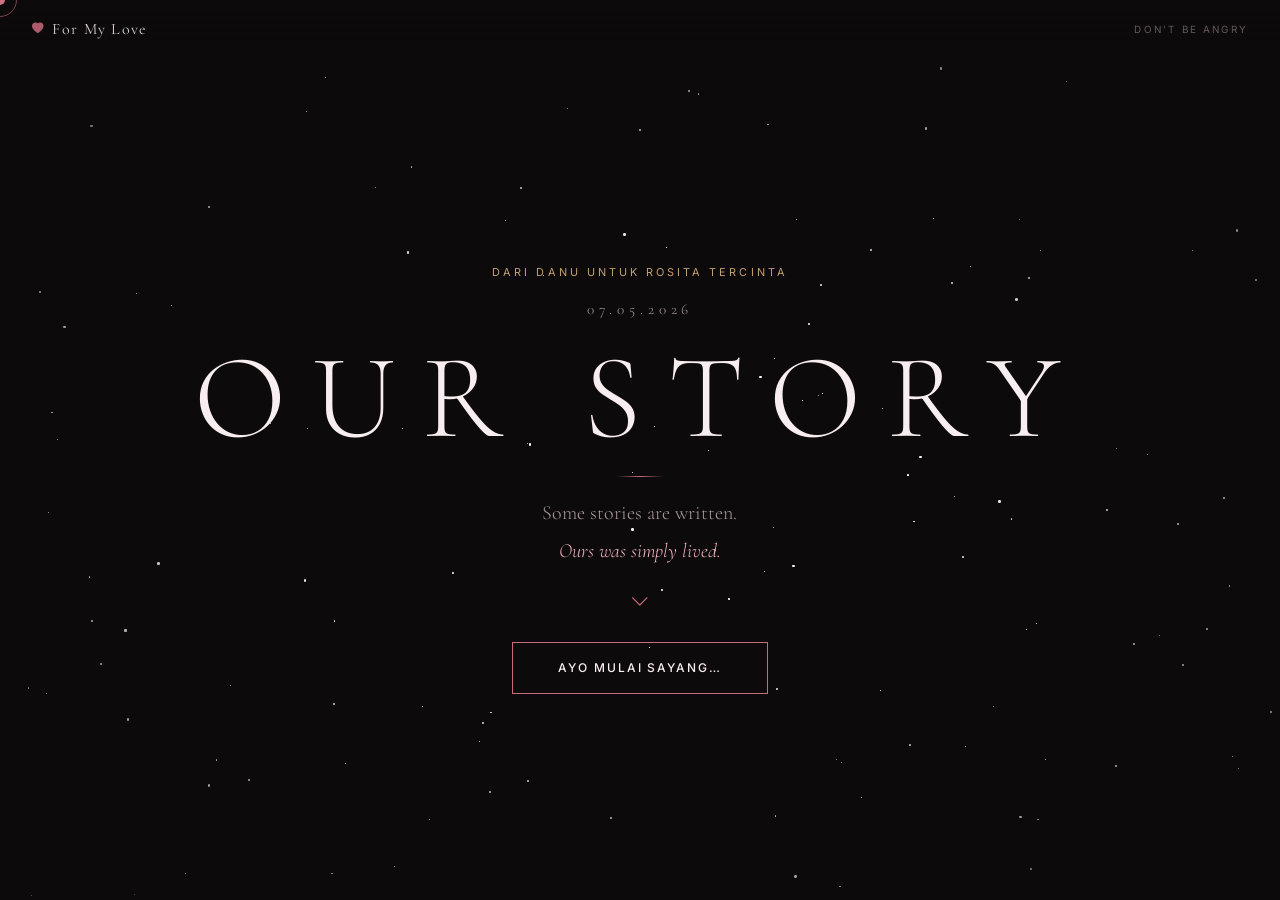
==== PsknDN/index.html @ 0aa3d76e "Add files via upload" ====
<!DOCTYPE html>
<html lang="id">
<head>
    <meta charset="UTF-8">
    <meta name="viewport" content="width=device-width, initial-scale=1.0">
    <title>For My Love — Don't Be Angry</title>
    <meta name="description" content="Sebuah web yang dibuat dengan penuh perasaan, untuk kamu yang tak tahu betapa berartinya kamu.">

    <!-- Google Fonts -->
    <link rel="preconnect" href="https://fonts.googleapis.com">
    <link rel="preconnect" href="https://fonts.gstatic.com" crossorigin>
    <link href="https://fonts.googleapis.com/css2?family=Cormorant+Garamond:ital,wght@0,300;0,400;0,500;0,600;1,300;1,400;1,500&family=Inter:wght@300;400;500;600&display=swap" rel="stylesheet">

    <!-- Bootstrap 5 -->
    <link rel="stylesheet" href="https://cdn.jsdelivr.net/npm/bootstrap@5.3.2/dist/css/bootstrap.min.css">
    <!-- Bootstrap Icons -->
    <link rel="stylesheet" href="https://cdn.jsdelivr.net/npm/bootstrap-icons@1.11.3/font/bootstrap-icons.css">

    <!-- Custom CSS -->
    <link rel="stylesheet" href="css/style.css">
</head>
<body>

<!-- ======================== AUDIO ======================== -->
<audio id="bgMusic" loop>
    <source src="asset/musikRomantis/music.mp3" type="audio/mpeg">
</audio>

<!-- ======================== TOP NAVBAR ======================== -->
<nav class="top-navbar" id="topNavbar" aria-label="Header">
    <div class="navbar-inner">
        <span class="navbar-brand">
            <i class="bi bi-heart-fill" aria-hidden="true"></i>
            For My Love
        </span>
        <span class="navbar-tagline">Don&rsquo;t Be Angry</span>
    </div>
</nav>

<!-- ======================== SLIDE DOTS NAV ======================== -->
<nav class="slide-dots" id="slideDots" aria-label="Navigasi slide">
    <button class="dot active" onclick="goToSlide(0)" aria-label="Slide 1" title="Opening"></button>
    <button class="dot" onclick="goToSlide(1)" aria-label="Slide 2" title="Salam"></button>
    <button class="dot" onclick="goToSlide(2)" aria-label="Slide 3" title="Kita"></button>
    <button class="dot" onclick="goToSlide(3)" aria-label="Slide 4" title="Kenangan"></button>
    <button class="dot" onclick="goToSlide(4)" aria-label="Slide 5" title="Tentang Kamu"></button>
</nav>

<!-- ======================== SLIDES WRAPPER ======================== -->
<div class="slides-wrapper" id="slidesWrapper">

    <!-- ╔══════════════════════════════════════╗ -->
    <!-- ║  SLIDE 1 — OPENING                   ║ -->
    <!-- ╚══════════════════════════════════════╝ -->
    <section class="slide active" id="slide-0" aria-label="Opening">
        <div class="slide-content opening-slide">

            <!-- Bintang-bintang -->
            <div class="stars" id="starsContainer" aria-hidden="true"></div>

            <!-- Vignette overlay -->
            <div class="vignette" aria-hidden="true"></div>

            <div class="opening-inner">
                <p class="from-label">Dari Danu Untuk Rosita Tercinta</p>
                <div class="date-text">07.05.2026</div>
                <h1 class="our-story-title">OUR STORY</h1>
                <div class="divider-line" aria-hidden="true"></div>
                <p class="our-story-quote">
                    Some stories are written.<br>
                    <em>Ours was simply lived.</em>
                </p>
                <div class="enter-arrow" aria-hidden="true">
                    <i class="bi bi-chevron-down"></i>
                </div>
                <button class="btn-enter" id="btnEnter" onclick="startJourney()">
                    Ayo Mulai Sayang&hellip;
                </button>
            </div>

        </div>
    </section>

    <!-- ╔══════════════════════════════════════╗ -->
    <!-- ║  SLIDE 2 — PERSONAL GREETING         ║ -->
    <!-- ╚══════════════════════════════════════╝ -->
    <section class="slide" id="slide-1" aria-label="Personal Greeting">
        <div class="slide-content greeting-slide">

            <div class="greeting-glow" aria-hidden="true"></div>

            <div class="greeting-inner">
                <p class="slide-number-label">01 &mdash; Untuk Kamu</p>

                <h2 class="typing-container">
                    <span id="typingText"></span><span class="cursor-blink" aria-hidden="true">|</span>
                </h2>

                <p class="greeting-subtext" id="greetingSubtext">
                    Aku tahu kamu sedang marah. Dan mungkin kamu punya alasan yang kuat.<br>
                    Tapi izinkan aku sebentar saja &mdash; untuk mengingatkanmu<br>
                    betapa berharganya kamu bagiku.
                </p>

                <button class="btn-next" id="greetingBtn" onclick="nextSlide()">
                    Lanjut <i class="bi bi-arrow-right"></i>
                </button>
            </div>

        </div>
    </section>

    <!-- ╔══════════════════════════════════════╗ -->
    <!-- ║  SLIDE 3 — "KITA" / TIMELINE         ║ -->
    <!-- ╚══════════════════════════════════════╝ -->
    <section class="slide" id="slide-2" aria-label="Our Story Timeline">
        <div class="slide-content timeline-slide">
            <div class="container py-4">

                <header class="section-header">
                    <p class="section-label">02 &mdash; Kita</p>
                    <h2 class="section-title">The Beginning</h2>
                    <p class="section-subtitle">Bagaimana semuanya bermula&hellip;</p>
                </header>

                <div class="timeline" id="timelineEl">

                    <!-- Milestone 1 -->
                    <div class="timeline-item" id="tl-0">
                        <div class="timeline-dot"></div>
                        <div class="timeline-card">
                            <span class="timeline-year">2022</span>
                            <h3 class="timeline-title">Awal yang Tak Terduga</h3>
                            <p class="timeline-text">
                                Awal masuk kuliah, tanpa sadar aku melihat ke arah seseorang yang begitu cantik&hellip;
                                dalam hati aku berbisik pelan,
                                <em>&ldquo;Iss&hellip; siapa tuh, cantik banget.&rdquo;</em>
                            </p>
                        </div>
                    </div>

                    <!-- Milestone 2 -->
                    <div class="timeline-item right" id="tl-1">
                        <div class="timeline-dot"></div>
                        <div class="timeline-card">
                            <span class="timeline-year">Setelahnya</span>
                            <h3 class="timeline-title">Strategi Diam-diam</h3>
                            <p class="timeline-text">
                                Di kelas, aku selalu mencari tempat duduk di belakangmu.
                                Bukan kebetulan. Itu caraku &mdash; pengecut tapi jujur &mdash;
                                supaya bisa melihatmu tanpa ketahuan bahwa aku sudah jatuh hati.
                            </p>
                        </div>
                    </div>

                    <!-- Milestone 3 -->
                    <div class="timeline-item" id="tl-2">
                        <div class="timeline-dot timeline-dot-now"></div>
                        <div class="timeline-card timeline-card-now">
                            <span class="timeline-year">Sekarang</span>
                            <h3 class="timeline-title">Dan Kini Kamu Ada di Sini</h3>
                            <p class="timeline-text">
                                Kamu yang dulu aku lirik dari jauh, kini jadi yang paling aku sayangi.
                                Itu bukan kebetulan &mdash; itu jawaban dari doa yang bahkan belum aku ucapkan.
                            </p>
                        </div>
                    </div>

                </div><!-- end .timeline -->

                <div class="text-center mt-5 pb-4">
                    <button class="btn-next" onclick="nextSlide()">
                        Lanjut <i class="bi bi-arrow-right"></i>
                    </button>
                </div>

            </div>
        </div>
    </section>

    <!-- ╔══════════════════════════════════════╗ -->
    <!-- ║  SLIDE 4 — MEMORY GALLERY            ║ -->
    <!-- ╚══════════════════════════════════════╝ -->
    <section class="slide" id="slide-3" aria-label="Memory Gallery">
        <div class="slide-content gallery-slide">
            <div class="container py-4">

                <header class="section-header">
                    <p class="section-label">03 &mdash; Kenangan</p>
                    <h2 class="section-title">Memory Gallery</h2>
                    <p class="section-subtitle">Satu foto, seribu perasaan yang tak terucapkan.</p>
                </header>

                <div class="gallery-wrapper">
                    <!-- Polaroid — klik untuk buka modal -->
                    <button
                        class="polaroid"
                        id="polaroidCard"
                        data-bs-toggle="modal"
                        data-bs-target="#photoModal"
                        aria-label="Buka foto kenangan"
                    >
                        <div class="polaroid-img-wrap">
                            <img src="asset/foto/foto1.jpeg" alt="Kenangan bersama Rosita" class="polaroid-img">
                        </div>
                        <div class="polaroid-caption">
                            <i class="bi bi-heart-fill" aria-hidden="true"></i>
                            <span>Klik untuk lihat</span>
                        </div>
                    </button>

                    <!-- Decorative film strip lines -->
                    <div class="film-strip left" aria-hidden="true">
                        <span></span><span></span><span></span><span></span><span></span>
                    </div>
                    <div class="film-strip right" aria-hidden="true">
                        <span></span><span></span><span></span><span></span><span></span>
                    </div>
                </div>

                <div class="text-center mt-5 pb-4">
                    <button class="btn-next" onclick="nextSlide()">
                        Lanjut <i class="bi bi-arrow-right"></i>
                    </button>
                </div>

            </div>
        </div>
    </section>

    <!-- ╔══════════════════════════════════════╗ -->
    <!-- ║  SLIDE 5 — HAL-HAL KECIL TENTANG KAMU║ -->
    <!-- ╚══════════════════════════════════════╝ -->
    <section class="slide" id="slide-4" aria-label="Hal-hal Kecil Tentang Kamu">
        <div class="slide-content small-things-slide">
            <div class="container py-4">

                <header class="section-header">
                    <p class="section-label">04 &mdash; Tentang Kamu</p>
                    <h2 class="section-title">Hal-hal Kecil<br>Tentang Kamu</h2>
                    <p class="section-subtitle">Yang mungkin kamu sendiri tidak sadar aku perhatikan.</p>
                </header>

                <!-- Cards -->
                <div class="row g-4 justify-content-center" id="thingsRow">

                    <div class="col-12 col-md-6 col-lg-5">
                        <div class="thing-card" id="card-0">
                            <div class="thing-icon">
                                <i class="bi bi-shield-heart" aria-hidden="true"></i>
                            </div>
                            <h4 class="thing-title">Preman Kecil Berhati Lembut</h4>
                            <p class="thing-text">
                                Katanya dulu preman waktu TK. Tapi yang aku lihat sekarang
                                adalah seseorang yang lembut, hangat, dan tanpa sadar selalu
                                bikin aku ingin ada di dekatnya.
                            </p>
                        </div>
                    </div>

                    <div class="col-12 col-md-6 col-lg-5">
                        <div class="thing-card" id="card-1">
                            <div class="thing-icon">
                                <i class="bi bi-music-note-beamed" aria-hidden="true"></i>
                            </div>
                            <h4 class="thing-title">Joget yang Bikin Aku Senyum</h4>
                            <p class="thing-text">
                                Kamu suka joget prik &mdash; dan jujur? Aku suka nonton kamu joget.
                                Ada sesuatu yang <em>genuine</em> dari cara kamu bergerak:
                                bebas, ringan, tanpa pura-pura.
                            </p>
                        </div>
                    </div>

                    <div class="col-12 col-md-6 col-lg-5">
                        <div class="thing-card" id="card-2">
                            <div class="thing-icon">
                                <i class="bi bi-eye" aria-hidden="true"></i>
                            </div>
                            <h4 class="thing-title">Aku Selalu Memperhatikan</h4>
                            <p class="thing-text">
                                Aku duduk di belakangmu di kelas &mdash; bukan karena tidak ada tempat lain.
                                Tapi dari situ, aku bisa melihatmu dengan bebas.
                                Dan setiap hari itu selalu jadi bagian terbaik dari kelasku.
                            </p>
                        </div>
                    </div>

                    <div class="col-12 col-md-6 col-lg-5">
                        <div class="thing-card" id="card-3">
                            <div class="thing-icon">
                                <i class="bi bi-stars" aria-hidden="true"></i>
                            </div>
                            <h4 class="thing-title">Yang Tak Kamu Sadari</h4>
                            <p class="thing-text">
                                Setiap kali kamu tertawa, setiap ekspresi kecilmu, setiap cara kamu berbicara &mdash;
                                aku perhatikan semuanya. Bukan karena iseng.
                                Tapi karena kamu memang berharga untuk diperhatikan.
                            </p>
                        </div>
                    </div>

                </div><!-- end row -->

                <!-- Closing Message -->
                <div class="closing-message" id="closingMsg">
                    <div class="closing-line" aria-hidden="true"></div>
                    <p class="closing-from">&mdash; Dari Danu, dengan sepenuh hati &mdash;</p>
                    <h3 class="closing-title">Jangan Marah, Ya.</h3>
                    <p class="closing-text">
                        Aku tidak selalu bisa mengungkapkan dengan kata-kata.<br>
                        Tapi percayalah &mdash; kamu adalah alasan aku mau berusaha lebih.
                        Maafkan aku jika ada yang salah.
                        Dan terima kasih sudah menjadi bagian yang paling aku syukuri.
                    </p>
                    <p class="closing-signature">
                        Dengan cinta,<br>
                        <span>Danu</span>
                    </p>
                </div>

                <div class="text-center pb-5">
                    <button class="btn-restart" onclick="restartSlides()">
                        <i class="bi bi-arrow-counterclockwise" aria-hidden="true"></i>
                        Ulangi dari Awal
                    </button>
                </div>

            </div>
        </div>
    </section>

</div><!-- end .slides-wrapper -->

<!-- ======================== MODAL FOTO ======================== -->
<div class="modal fade" id="photoModal" tabindex="-1" aria-labelledby="photoModalLabel" aria-hidden="true">
    <div class="modal-dialog modal-dialog-centered modal-lg">
        <div class="modal-content modal-custom">
            <div class="modal-header border-0 pb-0">
                <button
                    type="button"
                    class="btn-close btn-close-white"
                    data-bs-dismiss="modal"
                    aria-label="Tutup"
                ></button>
            </div>
            <div class="modal-body text-center px-4 pb-4">
                <img
                    src="asset/foto/foto1.jpeg"
                    alt="Kenangan bersama"
                    class="modal-photo"
                    id="photoModalLabel"
                >
                <p class="modal-photo-caption mt-4">
                    <i class="bi bi-quote" aria-hidden="true"></i>
                    Ada momen-momen yang tidak perlu diberi label.<br>
                    Cukup dirasakan, dan disimpan dalam hati.
                    <i class="bi bi-quote flip" aria-hidden="true"></i>
                </p>
            </div>
        </div>
    </div>
</div>

<!-- Bootstrap JS -->
<script src="https://cdn.jsdelivr.net/npm/bootstrap@5.3.2/dist/js/bootstrap.bundle.min.js"></script>
<!-- Custom JS -->
<script src="js/main.js"></script>
</body>
</html>
---- PsknDN/css/style.css ----
/* ============================================================
   style.css — Dark Cinematic Romance
   "For My Love (Don't Be Angry)"
   ============================================================ */

/* ---- CSS Variables ---- */
:root {
    --bg:       #0D0A0B;
    --surface:  #171113;
    --primary:  #C96B7C;
    --accent:   #F3B6C2;
    --text:     #F8EEF0;
    --text-sec: #A99A9E;
    --gold:     #D8B27C;
    --glass:    rgba(23, 17, 19, 0.55);
    --border:   rgba(201, 107, 124, 0.2);
    --gold-border: rgba(216, 178, 124, 0.3);
}

/* ---- Reset & Base ---- */
*, *::before, *::after {
    margin: 0;
    padding: 0;
    box-sizing: border-box;
}

html, body {
    width: 100%;
    height: 100%;
    overflow: hidden;
    background: var(--bg);
    color: var(--text);
    font-family: 'Inter', sans-serif;
    -webkit-font-smoothing: antialiased;
}

/* Sembunyikan cursor default hanya untuk perangkat mouse */
@media (pointer: fine) {
    html, body { cursor: none; }
}

h1, h2, h3 {
    font-family: 'Cormorant Garamond', serif;
}

/* ============================================================
   CUSTOM CURSOR — hanya tampil di perangkat mouse
   ============================================================ */
.custom-cursor,
.cursor-ring {
    display: none; /* default: hidden, aktif via media query di bawah */
}

@media (pointer: fine) {
    .custom-cursor {
        display: block;
        width: 10px;
        height: 10px;
        background: var(--primary);
        border-radius: 50%;
        position: fixed;
        top: 0; left: 0;
        pointer-events: none;
        z-index: 9999;
        transform: translate(-50%, -50%);
        mix-blend-mode: screen;
        will-change: left, top;
    }

    .cursor-ring {
        display: block;
        width: 34px;
        height: 34px;
        border: 1px solid rgba(201, 107, 124, 0.6);
        border-radius: 50%;
        position: fixed;
        top: 0; left: 0;
        pointer-events: none;
        z-index: 9998;
        transform: translate(-50%, -50%);
        will-change: left, top;
        transition: width 0.2s ease, height 0.2s ease;
    }

    body:has(button:hover) .cursor-ring,
    body:has(a:hover) .cursor-ring {
        width: 48px;
        height: 48px;
        border-color: var(--accent);
    }
}

/* ============================================================
   TOP NAVBAR — Transparent
   ============================================================ */
.top-navbar {
    position: fixed;
    top: 0;
    left: 0;
    right: 0;
    z-index: 150;
    height: 58px;
    display: flex;
    align-items: center;
    background: linear-gradient(
        to bottom,
        rgba(13, 10, 11, 0.80) 0%,
        rgba(13, 10, 11, 0.30) 70%,
        transparent 100%
    );
    padding: 0 2rem;
    pointer-events: none; /* tidak memblok klik ke konten di bawahnya */
    transition: background 0.4s ease;
}

.navbar-inner {
    display: flex;
    align-items: center;
    justify-content: space-between;
    width: 100%;
    max-width: 1400px;
    margin: 0 auto;
}

.navbar-brand {
    font-family: 'Cormorant Garamond', serif;
    font-size: 1rem;
    font-weight: 400;
    color: var(--text);
    letter-spacing: 0.08em;
    display: flex;
    align-items: center;
    gap: 0.45rem;
    opacity: 0.85;
}

.navbar-brand .bi-heart-fill {
    color: var(--primary);
    font-size: 0.72rem;
    animation: heartbeat 2.5s ease-in-out infinite;
}

@keyframes heartbeat {
    0%, 100% { transform: scale(1);    opacity: 0.8; }
    20%       { transform: scale(1.25); opacity: 1; }
    40%       { transform: scale(1);    opacity: 0.8; }
    60%       { transform: scale(1.15); opacity: 1; }
}

.navbar-tagline {
    font-family: 'Inter', sans-serif;
    font-size: 0.62rem;
    letter-spacing: 0.22em;
    text-transform: uppercase;
    color: var(--text-sec);
    opacity: 0.55;
}

/* ============================================================
   SLIDE DOTS NAVIGATION
   ============================================================ */
.slide-dots {
    position: fixed;
    right: 28px;
    top: 50%;
    transform: translateY(-50%);
    z-index: 200;
    display: flex;
    flex-direction: column;
    gap: 12px;
    opacity: 0;
    pointer-events: none;
    transition: opacity 0.6s ease;
}

.slide-dots.visible {
    opacity: 1;
    pointer-events: all;
}

.dot {
    width: 7px;
    height: 7px;
    border-radius: 50%;
    background: transparent;
    border: 1px solid var(--text-sec);
    cursor: pointer;
    padding: 0;
    transition: all 0.35s ease;
    display: block;
}

.dot.active {
    background: var(--primary);
    border-color: var(--primary);
    transform: scale(1.5);
    box-shadow: 0 0 8px rgba(201, 107, 124, 0.4);
}

.dot:hover:not(.active) {
    border-color: var(--accent);
    background: rgba(243, 182, 194, 0.2);
}

/* ============================================================
   SLIDES CORE
   ============================================================ */
/* Wrapper tetap full screen — navbar sudah di luar wrapper */
.slides-wrapper {
    width: 100%;
    height: 100vh;
    position: relative;
    overflow: hidden;
}

.slide {
    position: absolute;
    /* === KUNCI FIX ===
       Mulai di bawah navbar (58px), bukan dari top:0.
       Area scroll tidak pernah menyentuh navbar — tidak peduli seberapa jauh
       user scroll ke atas. Ini solusi definitif untuk konten terpotong. */
    top: 58px;
    left: 0;
    right: 0;
    bottom: 0;
    display: flex;
    align-items: flex-start;   /* konten mulai dari atas, bukan center vertikal */
    justify-content: center;
    opacity: 0;
    visibility: hidden;
    pointer-events: none;
    transition: opacity 1s cubic-bezier(0.4, 0, 0.2, 1),
                visibility 0s linear 1s;
    overflow-y: auto;
    overflow-x: hidden;
    scrollbar-width: thin;
    scrollbar-color: var(--border) transparent;
}

.slide::-webkit-scrollbar { width: 4px; }
.slide::-webkit-scrollbar-track { background: transparent; }
.slide::-webkit-scrollbar-thumb { background: var(--border); border-radius: 2px; }

.slide.active {
    opacity: 1;
    visibility: visible;
    pointer-events: all;
    transition: opacity 1s cubic-bezier(0.4, 0, 0.2, 1),
                visibility 0s linear 0s;
}

/* Opening slide dikecualikan: konten center vertikal di sisa layar */
#slide-0 {
    align-items: center;
}

.slide-content {
    width: 100%;
    min-height: calc(100vh - 58px); /* tinggi = layar dikurangi navbar */
    display: flex;
    align-items: center;
    justify-content: center;
    padding: 2rem 2rem;             /* padding normal, tidak perlu kompensasi navbar */
    position: relative;
}

/* ============================================================
   SHARED COMPONENTS
   ============================================================ */

/* Section header (Slides 3-5) */
.section-header {
    text-align: center;
    margin-bottom: 3rem;
}

.section-label {
    font-size: 0.68rem;
    letter-spacing: 0.3em;
    text-transform: uppercase;
    color: var(--gold);
    margin-bottom: 0.75rem;
    font-weight: 400;
}

.section-title {
    font-size: clamp(2.4rem, 6vw, 4.2rem);
    font-weight: 300;
    color: var(--text);
    line-height: 1.1;
    letter-spacing: 0.02em;
}

.section-subtitle {
    color: var(--text-sec);
    font-size: 0.9rem;
    margin-top: 0.75rem;
    font-weight: 300;
}

/* Shared Buttons */
.btn-next {
    background: transparent;
    border: 1px solid var(--primary);
    color: var(--text);
    font-family: 'Inter', sans-serif;
    font-size: 0.75rem;
    font-weight: 500;
    letter-spacing: 0.14em;
    text-transform: uppercase;
    padding: 0.9rem 2.4rem;
    cursor: pointer;
    transition: all 0.35s ease;
    display: inline-flex;
    align-items: center;
    gap: 0.55rem;
}

.btn-next:hover {
    background: rgba(201, 107, 124, 0.1);
    border-color: var(--accent);
    color: var(--accent);
    transform: translateX(5px);
}

.btn-restart {
    background: transparent;
    border: 1px solid rgba(243, 182, 194, 0.25);
    color: var(--text-sec);
    font-family: 'Inter', sans-serif;
    font-size: 0.72rem;
    letter-spacing: 0.1em;
    text-transform: uppercase;
    padding: 0.75rem 1.8rem;
    cursor: pointer;
    transition: all 0.35s ease;
    display: inline-flex;
    align-items: center;
    gap: 0.5rem;
    margin-bottom: 2rem;
}

.btn-restart:hover {
    border-color: var(--text-sec);
    color: var(--text);
}

/* ============================================================
   SLIDE 1 — OPENING
   ============================================================ */
.opening-slide {
    background: var(--bg);
    flex-direction: column;
    text-align: center;
    overflow: hidden;
}

/* Stars */
.stars {
    position: absolute;
    inset: 0;
    overflow: hidden;
    z-index: 0;
    pointer-events: none;
}

.star {
    position: absolute;
    background: #fff;
    border-radius: 50%;
    animation: twinkle var(--dur, 3s) ease-in-out infinite var(--delay, 0s);
}

@keyframes twinkle {
    0%, 100% { opacity: 0.08; transform: scale(1); }
    50%       { opacity: 0.75; transform: scale(1.5); }
}

/* Vignette */
.vignette {
    position: absolute;
    inset: 0;
    background: radial-gradient(ellipse at center,
        transparent 30%,
        rgba(13, 10, 11, 0.7) 100%
    );
    pointer-events: none;
    z-index: 1;
}

/* Content */
.opening-inner {
    position: relative;
    z-index: 2;
    display: flex;
    flex-direction: column;
    align-items: center;
    gap: 1.1rem;
    animation: fadeInUp 1.4s cubic-bezier(0.16, 1, 0.3, 1) forwards;
}

@keyframes fadeInUp {
    from { opacity: 0; transform: translateY(32px); }
    to   { opacity: 1; transform: translateY(0); }
}

.from-label {
    font-size: 0.68rem;
    font-weight: 400;
    letter-spacing: 0.28em;
    text-transform: uppercase;
    color: var(--gold);
    margin: 0;
    opacity: 0.9;
}

.date-text {
    font-family: 'Cormorant Garamond', serif;
    font-size: 0.95rem;
    color: var(--text-sec);
    letter-spacing: 0.32em;
    font-weight: 300;
}

.our-story-title {
    font-size: clamp(3.8rem, 11vw, 7.5rem);
    font-weight: 300;
    color: var(--text);
    letter-spacing: 0.22em;
    line-height: 1;
    margin: 0;
}

.divider-line {
    width: 48px;
    height: 1px;
    background: linear-gradient(90deg, transparent, var(--primary), transparent);
    margin: 0 auto;
}

.our-story-quote {
    font-family: 'Cormorant Garamond', serif;
    font-size: clamp(1rem, 2.5vw, 1.25rem);
    color: var(--text-sec);
    font-weight: 300;
    line-height: 1.9;
    margin: 0;
}

.our-story-quote em {
    color: var(--accent);
    font-style: italic;
}

.enter-arrow {
    color: var(--primary);
    font-size: 1.2rem;
    animation: bounceDown 2s ease-in-out infinite;
}

@keyframes bounceDown {
    0%, 100% { transform: translateY(0);   opacity: 0.6; }
    50%       { transform: translateY(10px); opacity: 1; }
}

.btn-enter {
    background: transparent;
    border: 1px solid var(--primary);
    color: var(--text);
    font-family: 'Inter', sans-serif;
    font-size: 0.75rem;
    font-weight: 500;
    letter-spacing: 0.16em;
    text-transform: uppercase;
    padding: 1rem 2.8rem;
    cursor: pointer;
    transition: all 0.4s ease;
    position: relative;
    overflow: hidden;
    margin-top: 0.5rem;
}

.btn-enter::before {
    content: '';
    position: absolute;
    top: 0; left: -100%;
    width: 100%; height: 100%;
    background: linear-gradient(90deg, transparent, rgba(201, 107, 124, 0.15), transparent);
    transition: left 0.7s ease;
}

.btn-enter:hover::before { left: 100%; }
.btn-enter:hover {
    border-color: var(--accent);
    color: var(--accent);
    box-shadow: 0 0 32px rgba(201, 107, 124, 0.18);
}

/* ============================================================
   SLIDE 2 — PERSONAL GREETING
   ============================================================ */
.greeting-slide {
    background: radial-gradient(ellipse at 50% 40%, #1c0f14 0%, var(--bg) 65%);
    text-align: center;
    flex-direction: column;
}

.greeting-glow {
    position: absolute;
    top: 50%;
    left: 50%;
    width: 500px;
    height: 500px;
    background: radial-gradient(circle, rgba(201, 107, 124, 0.06) 0%, transparent 70%);
    transform: translate(-50%, -50%);
    pointer-events: none;
    animation: pulse 5s ease-in-out infinite;
}

@keyframes pulse {
    0%, 100% { transform: translate(-50%, -50%) scale(1); opacity: 0.6; }
    50%       { transform: translate(-50%, -50%) scale(1.15); opacity: 1; }
}

.greeting-inner {
    position: relative;
    z-index: 1;
    max-width: 680px;
    margin: 0 auto;
    display: flex;
    flex-direction: column;
    align-items: center;
    gap: 1.8rem;
    padding: 2rem;
}

.slide-number-label {
    font-size: 0.68rem;
    letter-spacing: 0.3em;
    text-transform: uppercase;
    color: var(--gold);
    margin: 0;
}

.typing-container {
    font-size: clamp(1.7rem, 5vw, 2.8rem);
    font-weight: 400;
    color: var(--text);
    line-height: 1.4;
    min-height: 5rem;
    display: flex;
    align-items: center;
    justify-content: center;
    flex-wrap: wrap;
    text-align: center;
}

.cursor-blink {
    color: var(--primary);
    animation: blink 0.95s step-end infinite;
    margin-left: 2px;
}

@keyframes blink {
    0%, 100% { opacity: 1; }
    50%       { opacity: 0; }
}

.greeting-subtext {
    font-size: clamp(0.85rem, 2vw, 1rem);
    color: var(--text-sec);
    line-height: 2;
    max-width: 540px;
    font-weight: 300;
    opacity: 0;
    transition: opacity 1s ease;
}

.greeting-subtext.visible {
    opacity: 1;
}

#greetingBtn {
    opacity: 0;
    transition: opacity 0.8s ease;
}

#greetingBtn.visible {
    opacity: 1;
}

/* ============================================================
   SLIDE 3 — TIMELINE
   ============================================================ */
.timeline-slide {
    background: var(--bg);
    align-items: flex-start;
}

.timeline {
    position: relative;
    max-width: 820px;
    margin: 0 auto;
    padding: 1rem 0 2rem;
}

/* Vertical line */
.timeline::before {
    content: '';
    position: absolute;
    left: 50%;
    top: 0; bottom: 0;
    width: 1px;
    background: linear-gradient(to bottom,
        transparent,
        var(--border) 15%,
        var(--primary) 50%,
        var(--border) 85%,
        transparent
    );
    transform: translateX(-50%);
}

.timeline-item {
    display: flex;
    justify-content: flex-end;
    padding-right: calc(50% + 2.8rem);
    margin-bottom: 3rem;
    position: relative;
    opacity: 0;
    transform: translateX(-28px);
    transition: opacity 0.65s ease, transform 0.65s ease;
}

.timeline-item.right {
    justify-content: flex-start;
    padding-right: 0;
    padding-left: calc(50% + 2.8rem);
    transform: translateX(28px);
}

.timeline-item.visible {
    opacity: 1;
    transform: translateX(0);
}

.timeline-dot {
    position: absolute;
    left: 50%;
    top: 1.3rem;
    width: 11px;
    height: 11px;
    border-radius: 50%;
    background: var(--primary);
    border: 2px solid var(--accent);
    transform: translateX(-50%);
    z-index: 2;
    transition: box-shadow 0.3s ease;
}

.timeline-item:hover .timeline-dot {
    box-shadow: 0 0 14px rgba(201, 107, 124, 0.5);
}

.timeline-dot-now {
    background: var(--gold);
    border-color: #f0d5a0;
    box-shadow: 0 0 14px rgba(216, 178, 124, 0.4);
}

.timeline-card {
    background: var(--glass);
    backdrop-filter: blur(14px);
    -webkit-backdrop-filter: blur(14px);
    border: 1px solid var(--border);
    border-radius: 3px;
    padding: 1.5rem 1.75rem;
    max-width: 330px;
    transition: transform 0.3s ease, box-shadow 0.3s ease;
}

.timeline-card:hover {
    transform: translateY(-5px);
    box-shadow: 0 16px 48px rgba(201, 107, 124, 0.1);
}

.timeline-card-now {
    border-color: var(--gold-border);
}

.timeline-year {
    font-size: 0.68rem;
    letter-spacing: 0.22em;
    text-transform: uppercase;
    color: var(--primary);
    display: block;
    margin-bottom: 0.5rem;
}

.timeline-card-now .timeline-year {
    color: var(--gold);
}

.timeline-title {
    font-size: 1.2rem;
    font-weight: 500;
    color: var(--text);
    margin-bottom: 0.6rem;
}

.timeline-text {
    font-size: 0.875rem;
    color: var(--text-sec);
    line-height: 1.85;
    margin: 0;
}

.timeline-text em {
    color: var(--accent);
    font-style: italic;
}

/* ============================================================
   SLIDE 4 — MEMORY GALLERY
   ============================================================ */
.gallery-slide {
    background: radial-gradient(ellipse at 50% 0%, #1c0e14 0%, var(--bg) 55%);
    align-items: flex-start;
}

.gallery-wrapper {
    display: flex;
    justify-content: center;
    align-items: center;
    gap: 2rem;
    padding: 2rem 0;
    position: relative;
}

/* Polaroid */
.polaroid {
    background: #1e1417;
    border: 1px solid rgba(255, 255, 255, 0.06);
    padding: 1rem 1rem 3.2rem;
    transform: rotate(-2.5deg);
    box-shadow:
        0 4px 20px rgba(0,0,0,0.4),
        0 20px 60px rgba(0,0,0,0.35),
        0 0 0 0.5px rgba(255,255,255,0.04);
    cursor: pointer;
    transition: transform 0.45s cubic-bezier(0.34, 1.56, 0.64, 1), box-shadow 0.45s ease;
    max-width: 300px;
    width: 100%;
    animation: polaroidFloat 7s ease-in-out infinite;
    display: block; /* button reset */
    text-align: left;
}

@keyframes polaroidFloat {
    0%, 100% { transform: rotate(-2.5deg) translateY(0); }
    50%       { transform: rotate(-1.5deg) translateY(-12px); }
}

.polaroid:hover {
    transform: rotate(0deg) translateY(-14px) scale(1.03) !important;
    box-shadow:
        0 8px 30px rgba(0,0,0,0.5),
        0 30px 80px rgba(201, 107, 124, 0.18);
    animation: none;
}

.polaroid-img-wrap {
    overflow: hidden;
    width: 100%;
    aspect-ratio: 1 / 1;
}

.polaroid-img {
    width: 100%;
    height: 100%;
    object-fit: cover;
    filter: sepia(8%) contrast(106%);
    transition: transform 0.6s ease, filter 0.4s ease;
    display: block;
}

.polaroid:hover .polaroid-img {
    transform: scale(1.06);
    filter: sepia(4%) contrast(108%);
}

.polaroid-caption {
    text-align: center;
    font-family: 'Cormorant Garamond', serif;
    font-size: 1rem;
    color: var(--text-sec);
    margin-top: 1.2rem;
    font-style: italic;
    display: flex;
    align-items: center;
    justify-content: center;
    gap: 0.4rem;
}

.polaroid-caption .bi-heart-fill {
    color: var(--primary);
    font-size: 0.8rem;
}

/* Film strip decorative */
.film-strip {
    display: flex;
    flex-direction: column;
    gap: 10px;
    opacity: 0.25;
}

.film-strip span {
    width: 10px;
    height: 14px;
    border: 1px solid var(--text-sec);
    border-radius: 2px;
    display: block;
}

/* Modal */
.modal-custom {
    background: var(--surface);
    border: 1px solid var(--border);
    border-radius: 3px;
    overflow: hidden;
}

.modal-photo {
    max-width: 100%;
    max-height: 68vh;
    object-fit: contain;
    border-radius: 2px;
}

.modal-photo-caption {
    font-family: 'Cormorant Garamond', serif;
    font-size: 1.05rem;
    color: var(--text-sec);
    font-style: italic;
    line-height: 1.9;
    padding: 0 1rem;
}

.modal-photo-caption .bi-quote {
    color: var(--primary);
    font-size: 1.2rem;
    vertical-align: middle;
}

.modal-photo-caption .flip {
    display: inline-block;
    transform: rotate(180deg);
}

/* ============================================================
   SLIDE 5 — HAL-HAL KECIL
   ============================================================ */
.small-things-slide {
    background: var(--bg);
    align-items: flex-start;
}

/* Thing cards */
.thing-card {
    background: var(--glass);
    backdrop-filter: blur(12px);
    -webkit-backdrop-filter: blur(12px);
    border: 1px solid var(--border);
    border-radius: 3px;
    padding: 2rem;
    height: 100%;
    opacity: 0;
    transform: translateY(22px);
    transition:
        opacity 0.6s ease,
        transform 0.6s ease,
        border-color 0.3s ease,
        box-shadow 0.3s ease;
}

.thing-card.visible {
    opacity: 1;
    transform: translateY(0);
}

.thing-card:hover {
    border-color: rgba(201, 107, 124, 0.35);
    box-shadow: 0 14px 48px rgba(201, 107, 124, 0.08);
    transform: translateY(-5px) !important;
}

.thing-icon {
    width: 46px;
    height: 46px;
    border: 1px solid var(--border);
    border-radius: 50%;
    display: flex;
    align-items: center;
    justify-content: center;
    margin-bottom: 1.25rem;
    color: var(--primary);
    font-size: 1.25rem;
    transition: background 0.3s, color 0.3s, border-color 0.3s;
}

.thing-card:hover .thing-icon {
    background: rgba(201, 107, 124, 0.1);
    color: var(--accent);
    border-color: rgba(201, 107, 124, 0.4);
}

.thing-title {
    font-size: 1.15rem;
    font-weight: 500;
    color: var(--text);
    margin-bottom: 0.65rem;
}

.thing-text {
    font-size: 0.875rem;
    color: var(--text-sec);
    line-height: 1.9;
    margin: 0;
}

.thing-text em {
    color: var(--accent);
    font-style: italic;
}

/* Closing message */
.closing-message {
    text-align: center;
    margin: 5rem auto 3rem;
    max-width: 560px;
    padding: 0 1rem;
    opacity: 0;
    transform: translateY(20px);
    transition: opacity 0.8s ease 0.2s, transform 0.8s ease 0.2s;
}

.closing-message.visible {
    opacity: 1;
    transform: translateY(0);
}

.closing-line {
    width: 56px;
    height: 1px;
    background: linear-gradient(90deg, transparent, var(--primary), transparent);
    margin: 0 auto 2rem;
}

.closing-from {
    font-size: 0.7rem;
    letter-spacing: 0.22em;
    text-transform: uppercase;
    color: var(--gold);
    margin-bottom: 1.2rem;
}

.closing-title {
    font-size: clamp(2rem, 5.5vw, 3.5rem);
    font-weight: 300;
    color: var(--text);
    margin-bottom: 1.5rem;
}

.closing-text {
    font-size: 0.95rem;
    color: var(--text-sec);
    line-height: 2;
    margin-bottom: 2rem;
}

.closing-signature {
    font-family: 'Cormorant Garamond', serif;
    font-size: 1.05rem;
    color: var(--text-sec);
    font-style: italic;
    line-height: 2;
    margin: 0;
}

.closing-signature span {
    font-size: 2rem;
    color: var(--accent);
    font-weight: 300;
    display: block;
}

/* ============================================================
   RESPONSIVE
   ============================================================ */

/* ---- Tablet & Mobile (≤ 768px) ---- */
@media (max-width: 768px) {

    /* Nav dots lebih kecil & lebih dekat ke tepi */
    .slide-dots {
        right: 10px;
        gap: 10px;
    }

    .dot {
        width: 6px;
        height: 6px;
    }

    /* Navbar mengecil di mobile */
    .top-navbar {
        height: 50px;
        padding: 0 1.2rem;
    }

    .navbar-tagline {
        display: none; /* sembunyikan tagline, hemat ruang */
    }

    .navbar-brand {
        font-size: 0.88rem;
    }

    /* Slide mulai di bawah navbar 50px (mobile) */
    .slide {
        top: 50px;
    }

    #slide-0 {
        align-items: center; /* opening slide tetap center */
    }

    /* slide-content min-height menyesuaikan */
    .slide-content {
        min-height: calc(100vh - 50px);
        padding: 1.5rem 1rem;
        align-items: flex-start;
    }

    /* Opening slide */
    .opening-inner {
        gap: 0.85rem;
        padding: 0 1rem;
    }

    .from-label {
        font-size: 0.6rem;
        letter-spacing: 0.18em;
    }

    .our-story-quote {
        font-size: 0.95rem;
    }

    .btn-enter {
        padding: 0.85rem 2rem;
        font-size: 0.7rem;
    }

    /* Greeting slide */
    .greeting-inner {
        gap: 1.4rem;
        padding: 1.5rem 0.5rem;
    }

    .greeting-subtext {
        font-size: 0.85rem;
        line-height: 1.85;
    }

    /* Section headers */
    .section-header {
        margin-bottom: 2rem;
    }

    .section-subtitle {
        font-size: 0.82rem;
    }

    /* Timeline → single column kiri */
    .timeline::before {
        left: 1.5rem;
        background: linear-gradient(to bottom,
            transparent,
            var(--border) 10%,
            var(--primary) 50%,
            var(--border) 90%,
            transparent
        );
    }

    .timeline-item,
    .timeline-item.right {
        padding-right: 0;
        padding-left: 4rem;
        justify-content: flex-start;
        transform: translateX(-20px);
    }

    .timeline-dot {
        left: 1.5rem;
    }

    .timeline-card {
        max-width: 100%;
    }

    .timeline-title {
        font-size: 1.05rem;
    }

    /* Gallery: polaroid lebih kecil */
    .gallery-wrapper {
        gap: 0;
    }

    .polaroid {
        max-width: 230px;
        padding: 0.75rem 0.75rem 2.8rem;
    }

    .polaroid-img-wrap {
        aspect-ratio: 1 / 1;
    }

    /* Sembunyikan dekorasi film strip */
    .film-strip {
        display: none;
    }

    /* Cards hal-hal kecil */
    .thing-card {
        padding: 1.5rem;
    }

    .thing-icon {
        width: 40px;
        height: 40px;
        font-size: 1.1rem;
        margin-bottom: 1rem;
    }

    .thing-title {
        font-size: 1rem;
    }

    .thing-text {
        font-size: 0.82rem;
    }

    /* Closing message */
    .closing-message {
        margin: 3.5rem auto 2rem;
    }

    .closing-text {
        font-size: 0.88rem;
    }
}

/* ---- Small mobile (≤ 480px) ---- */
@media (max-width: 480px) {

    .our-story-title {
        letter-spacing: 0.1em;
    }

    /* Timeline kolom kiri lebih sempit */
    .timeline-item,
    .timeline-item.right {
        padding-left: 3rem;
    }

    .timeline::before {
        left: 1rem;
    }

    .timeline-dot {
        left: 1rem;
    }

    .timeline-card {
        padding: 1.1rem 1.25rem;
    }

    /* Polaroid lebih kecil lagi */
    .polaroid {
        max-width: 200px;
        padding: 0.6rem 0.6rem 2.5rem;
    }

    /* Section title lebih compact */
    .section-title {
        font-size: clamp(2rem, 9vw, 2.8rem);
    }

    /* Closing lebih ringkas */
    .closing-title {
        font-size: clamp(1.8rem, 8vw, 2.5rem);
    }

    .closing-signature span {
        font-size: 1.6rem;
    }

    /* Nav dots disembunyikan pada layar sangat kecil */
    .slide-dots {
        right: 6px;
    }

    .dot {
        width: 5px;
        height: 5px;
    }
}

/* ---- Landscape mobile ---- */
@media (max-width: 768px) and (orientation: landscape) {
    .opening-inner {
        gap: 0.55rem;
    }

    .our-story-title {
        font-size: clamp(2.5rem, 8vw, 4rem);
    }

    .our-story-quote {
        font-size: 0.85rem;
    }

    .greeting-inner {
        gap: 1rem;
    }

    .section-header {
        margin-bottom: 1.2rem;
    }
}
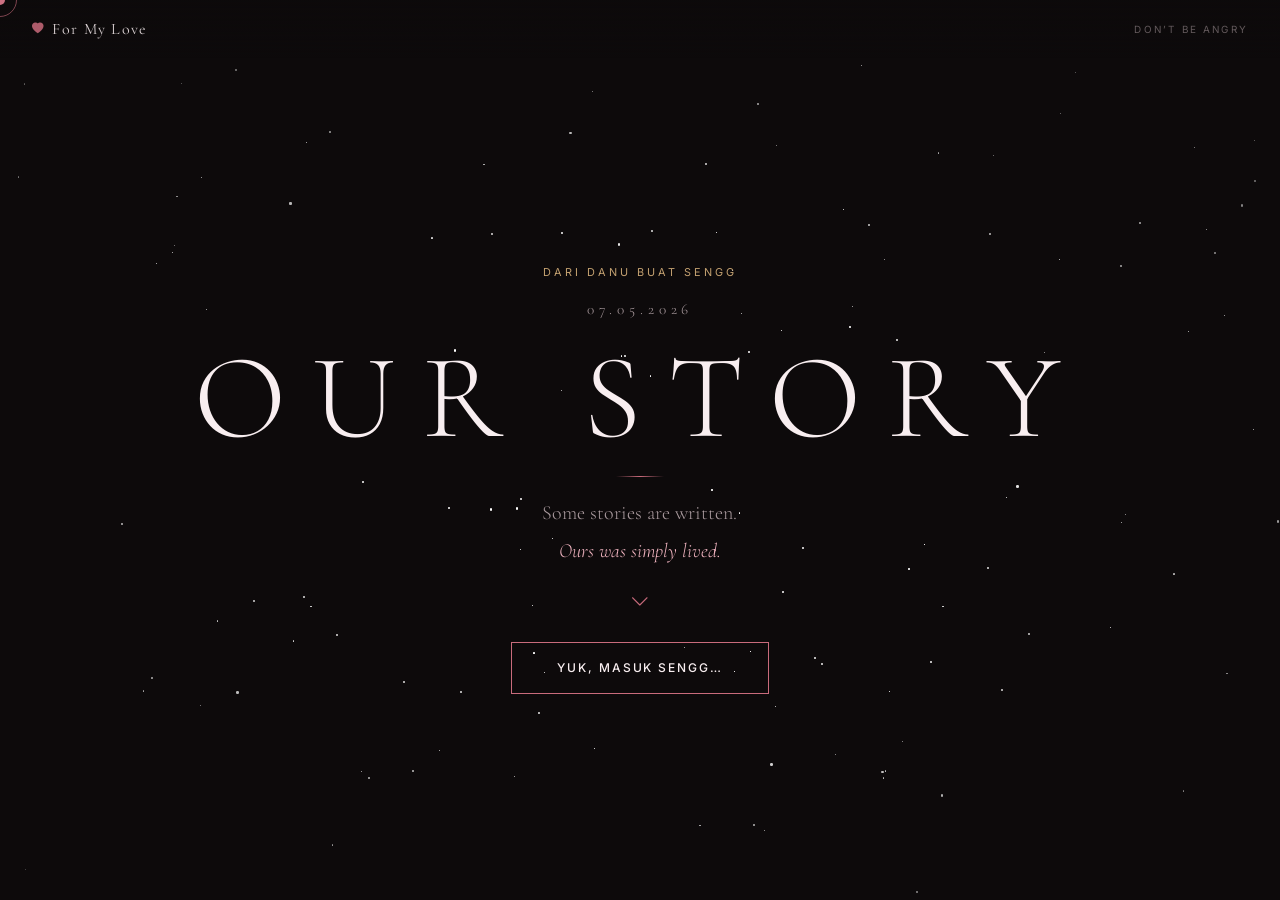
==== commit e0c1fc17: "Add files via upload" ====
--- a/PsknDN/index.html
+++ b/PsknDN/index.html
@@ -62,7 +62,7 @@
             <div class="vignette" aria-hidden="true"></div>
 
             <div class="opening-inner">
-                <p class="from-label">Dari Danu Untuk Rosita Tercinta</p>
+                <p class="from-label">Dari Danu Buat Sengg</p>
                 <div class="date-text">07.05.2026</div>
                 <h1 class="our-story-title">OUR STORY</h1>
                 <div class="divider-line" aria-hidden="true"></div>
@@ -74,7 +74,7 @@
                     <i class="bi bi-chevron-down"></i>
                 </div>
                 <button class="btn-enter" id="btnEnter" onclick="startJourney()">
-                    Ayo Mulai Sayang&hellip;
+                    Yuk, Masuk Sengg&hellip;
                 </button>
             </div>
 
@@ -97,9 +97,9 @@
                 </h2>
 
                 <p class="greeting-subtext" id="greetingSubtext">
-                    Aku tahu kamu sedang marah. Dan mungkin kamu punya alasan yang kuat.<br>
-                    Tapi izinkan aku sebentar saja &mdash; untuk mengingatkanmu<br>
-                    betapa berharganya kamu bagiku.
+                    Aku tahu kamu lagi capek &mdash; makanya aku bikin ini buat kamu.<br>
+                    Bukan yang muluk-muluk, tapi semoga bisa bikin kamu selalu senyum sepanjang
+                    masa.
                 </p>
 
                 <button class="btn-next" id="greetingBtn" onclick="nextSlide()">
@@ -201,7 +201,7 @@
                         aria-label="Buka foto kenangan"
                     >
                         <div class="polaroid-img-wrap">
-                            <img src="asset/foto/foto1.jpeg" alt="Kenangan bersama Rosita" class="polaroid-img">
+                            <img src="asset/foto/foto1.jpeg" alt="Kenangan bersama Sengg" class="polaroid-img">
                         </div>
                         <div class="polaroid-caption">
                             <i class="bi bi-heart-fill" aria-hidden="true"></i>
@@ -305,16 +305,15 @@
                 <!-- Closing Message -->
                 <div class="closing-message" id="closingMsg">
                     <div class="closing-line" aria-hidden="true"></div>
-                    <p class="closing-from">&mdash; Dari Danu, dengan sepenuh hati &mdash;</p>
-                    <h3 class="closing-title">Jangan Marah, Ya.</h3>
+                    <p class="closing-from">&mdash; Dari Danu, buat Sengg &mdash;</p>
+                    <h3 class="closing-title">Semangat, Sengg!</h3>
                     <p class="closing-text">
-                        Aku tidak selalu bisa mengungkapkan dengan kata-kata.<br>
-                        Tapi percayalah &mdash; kamu adalah alasan aku mau berusaha lebih.
-                        Maafkan aku jika ada yang salah.
-                        Dan terima kasih sudah menjadi bagian yang paling aku syukuri.
+                        Apapun yang lagi kamu rasain sekarang &mdash;<br>
+                        aku pengen kamu tau bahwa kamu nggak sendirian.
+                        Kamu kuat, kamu bisa, dan kamu punya aku yang selalu ada.
                     </p>
                     <p class="closing-signature">
-                        Dengan cinta,<br>
+                        Selalu buat kamu semangat,<br>
                         <span>Danu</span>
                     </p>
                 </div>
